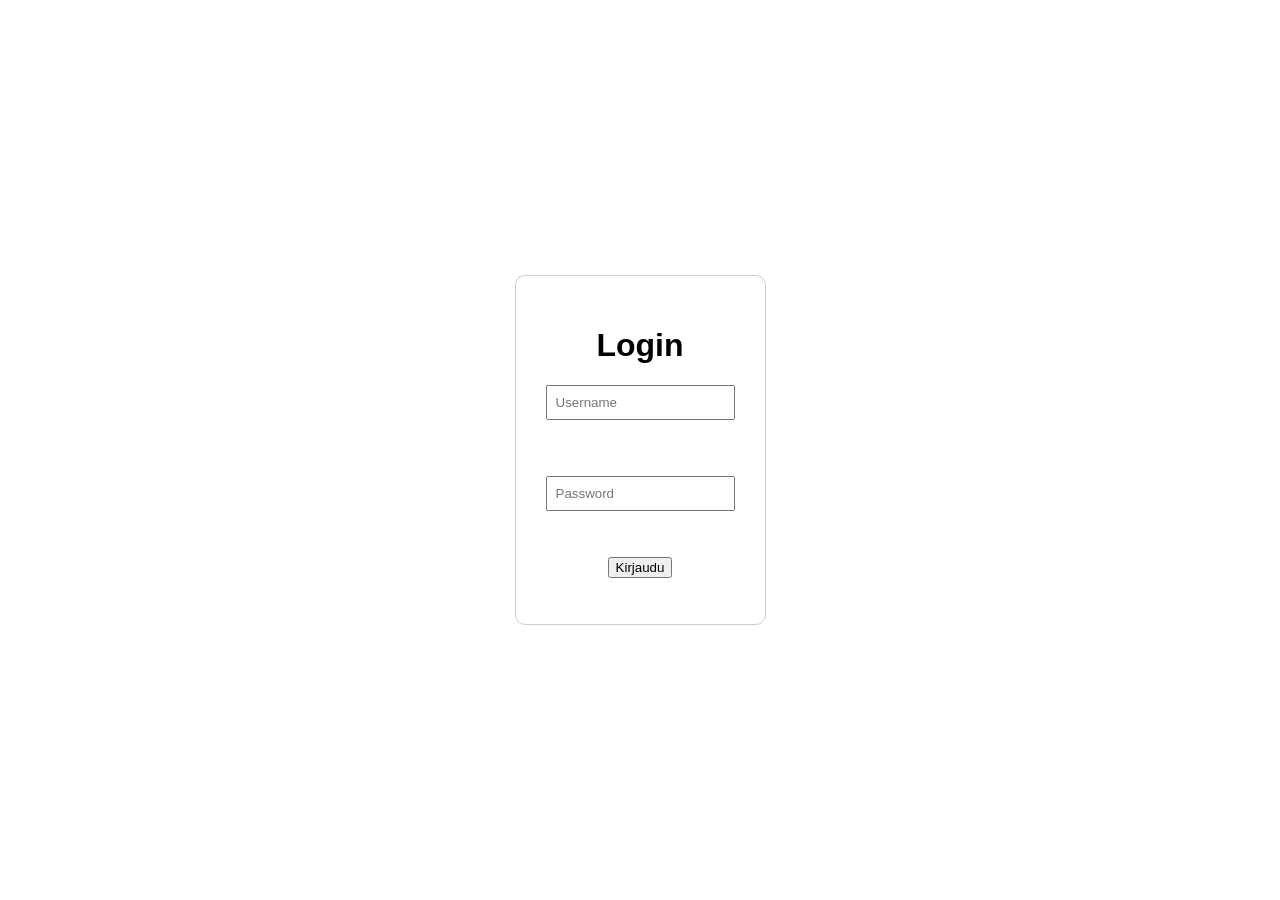
==== html/index.html @ 2c79e32a "banana" ====
<!DOCTYPE html>
<html lang="en">
  <head>
    <meta charset="utf-8">
    <title>Testi</title>
    <link rel="stylesheet" href="styles.css">
  </head>
    <div class="container">
      <h1>Login</h1>

      <input id="username" type="text" placeholder="Username">
      <br><br>
      <input id="password" type="password" placeholder="Password">
      <br><br>
      
      <button onclick="login()">Kirjaudu</button>
      <p id="result"></p>
    </div>
    <script src="script.js"></script>
  </body>
</html>
---- html/styles.css ----
body{
    margin:0;
    height:100vh;
    display:flex;
    justify-content:center;
    align-items:center;
    font-family:Arial, Helvetica, sans-serif;
}

.container{
    text-align:center;
    padding:30px;
    border:1px solid #ccc;
    border-radius:10px;
}

input{
    display:block;
    margin:10px auto;
    padding:8px;
}

button{
    padding:8x 15px;
}
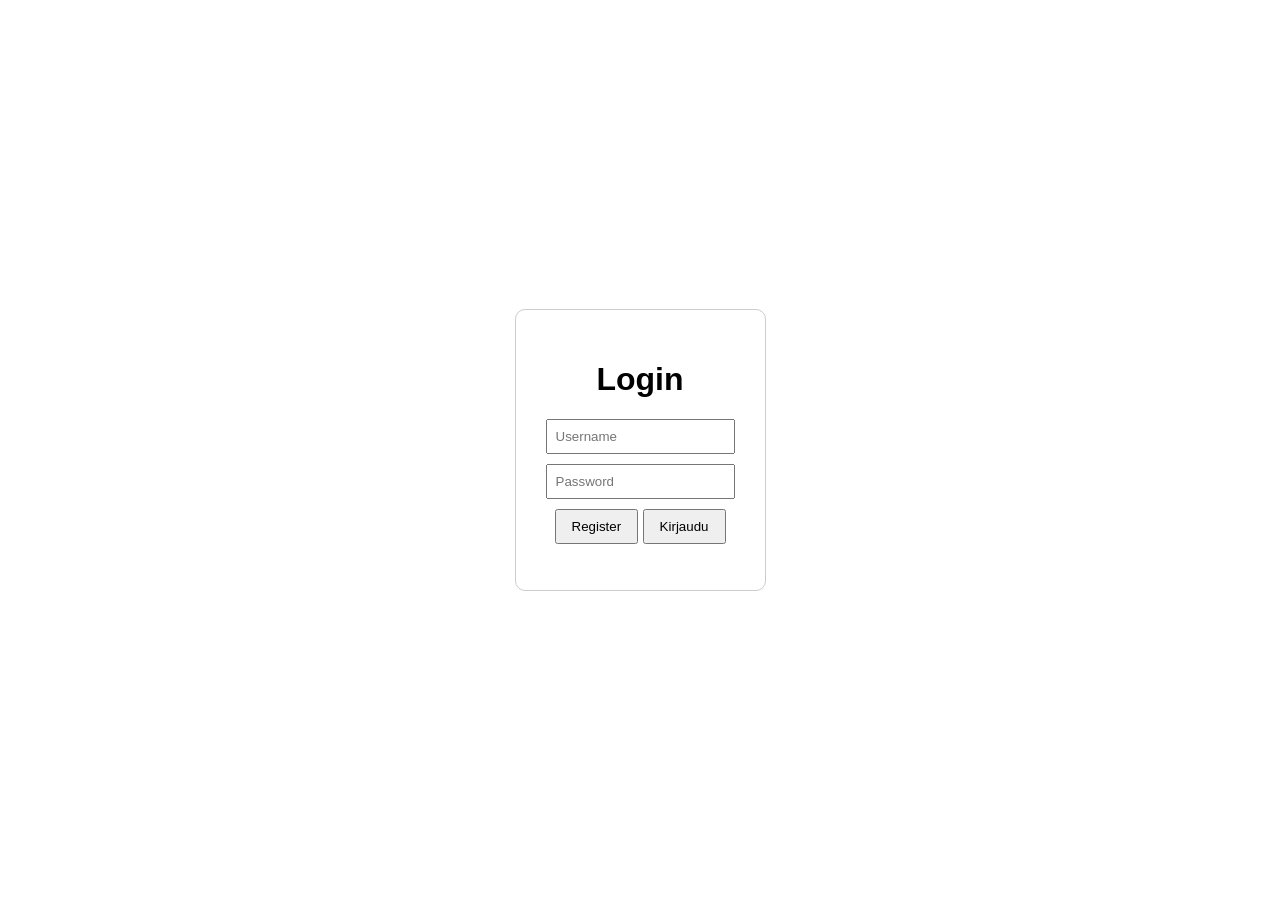
==== commit 2a3e1481: "masterfull website" ====
--- a/html/index.html
+++ b/html/index.html
@@ -9,10 +9,10 @@
       <h1>Login</h1>
 
       <input id="username" type="text" placeholder="Username">
-      <br><br>
       <input id="password" type="password" placeholder="Password">
-      <br><br>
       
+      <button onclick="window.location.href='/register.html'">Register</button>
+
       <button onclick="login()">Kirjaudu</button>
       <p id="result"></p>
     </div>
--- a/html/styles.css
+++ b/html/styles.css
@@ -21,5 +21,5 @@
 }
 
 button{
-    padding:8x 15px;
+    padding:8px 15px;
 }
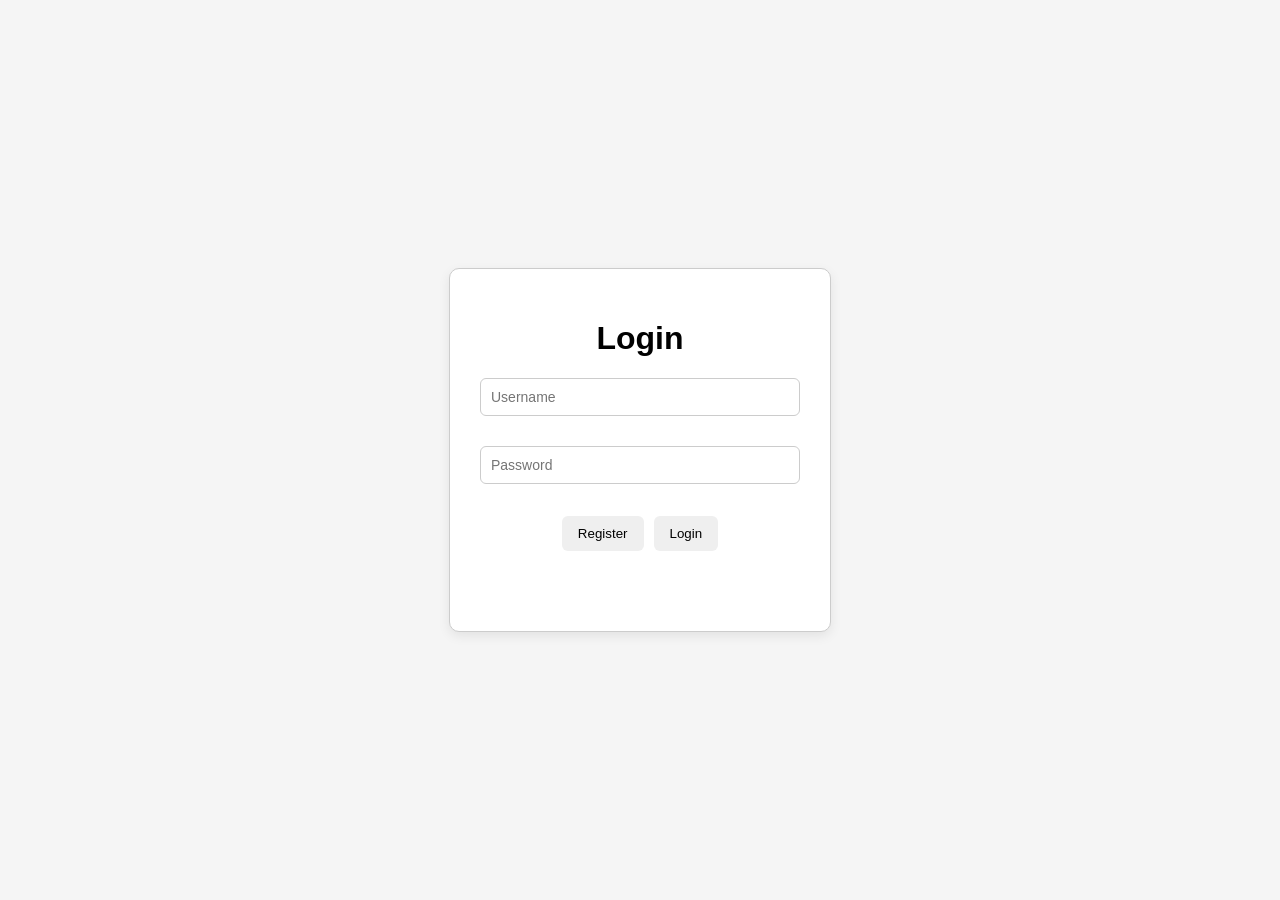
==== commit cee85415: "testi" ====
--- a/html/index.html
+++ b/html/index.html
@@ -1,21 +1,29 @@
 <!DOCTYPE html>
 <html lang="en">
-  <head>
-    <meta charset="utf-8">
-    <title>Testi</title>
-    <link rel="stylesheet" href="styles.css">
-  </head>
-    <div class="container">
-      <h1>Login</h1>
+<head>
+  <meta charset="utf-8">
+  <title>Login</title>
+  <link rel="stylesheet" href="styles.css">
+</head>
+<body>
+  <div class="container">
+    <h1>Login</h1>
 
-      <input id="username" type="text" placeholder="Username">
-      <input id="password" type="password" placeholder="Password">
-      
-      <button onclick="window.location.href='/register.html'">Register</button>
+    <input id="username" type="text" placeholder="Username">
+    <p id="username-error" class="error"></p>
 
-      <button onclick="login()">Kirjaudu</button>
-      <p id="result"></p>
+    <input id="password" type="password" placeholder="Password">
+    <p id="password-error" class="error"></p>
+
+    <div class="button-row">
+      <button type="button" onclick="window.location.href='/register.html'">Register</button>
+      <button type="button" onclick="login()">Login</button>
     </div>
-    <script src="script.js"></script>
-  </body>
-</html>
+
+    <p id="result"></p>
+  </div>
+
+  <script src="validation.js"></script>
+  <script src="auth.js"></script>
+</body>
+</html>
--- a/html/styles.css
+++ b/html/styles.css
@@ -1,10 +1,11 @@
 body{
     margin:0;
-    height:100vh;
+    min-height:100vh;
     display:flex;
     justify-content:center;
     align-items:center;
     font-family:Arial, Helvetica, sans-serif;
+    background:#f5f5f5;
 }
 
 .container{
@@ -12,14 +13,49 @@
     padding:30px;
     border:1px solid #ccc;
     border-radius:10px;
+    background:white;
+    min-width:320px;
+    box-shadow:0 4px 12px rgba(0,0,0,0.08);
 }
 
 input{
     display:block;
-    margin:10px auto;
-    padding:8px;
+    width:100%;
+    box-sizing:border-box;
+    margin:8px 0 0 0;
+    padding:10px;
+    border:1px solid #ccc;
+    border-radius:6px;
+    font-size:14px;
 }
 
 button{
-    padding:8px 15px;
+    padding:10px 16px;
+    border:none;
+    border-radius:6px;
+    cursor:pointer;
+}
+
+.button-row{
+    display:flex;
+    justify-content:center;
+    gap:10px;
+    margin-top:10px;
+}
+
+.error{
+    color:red;
+    font-size:14px;
+    margin:4px 0 8px 0;
+    min-height:18px;
+    text-align:left;
+}
+
+input.invalid{
+    border:1px solid red;
+}
+
+#result{
+    margin-top:14px;
+    min-height:20px;
 }
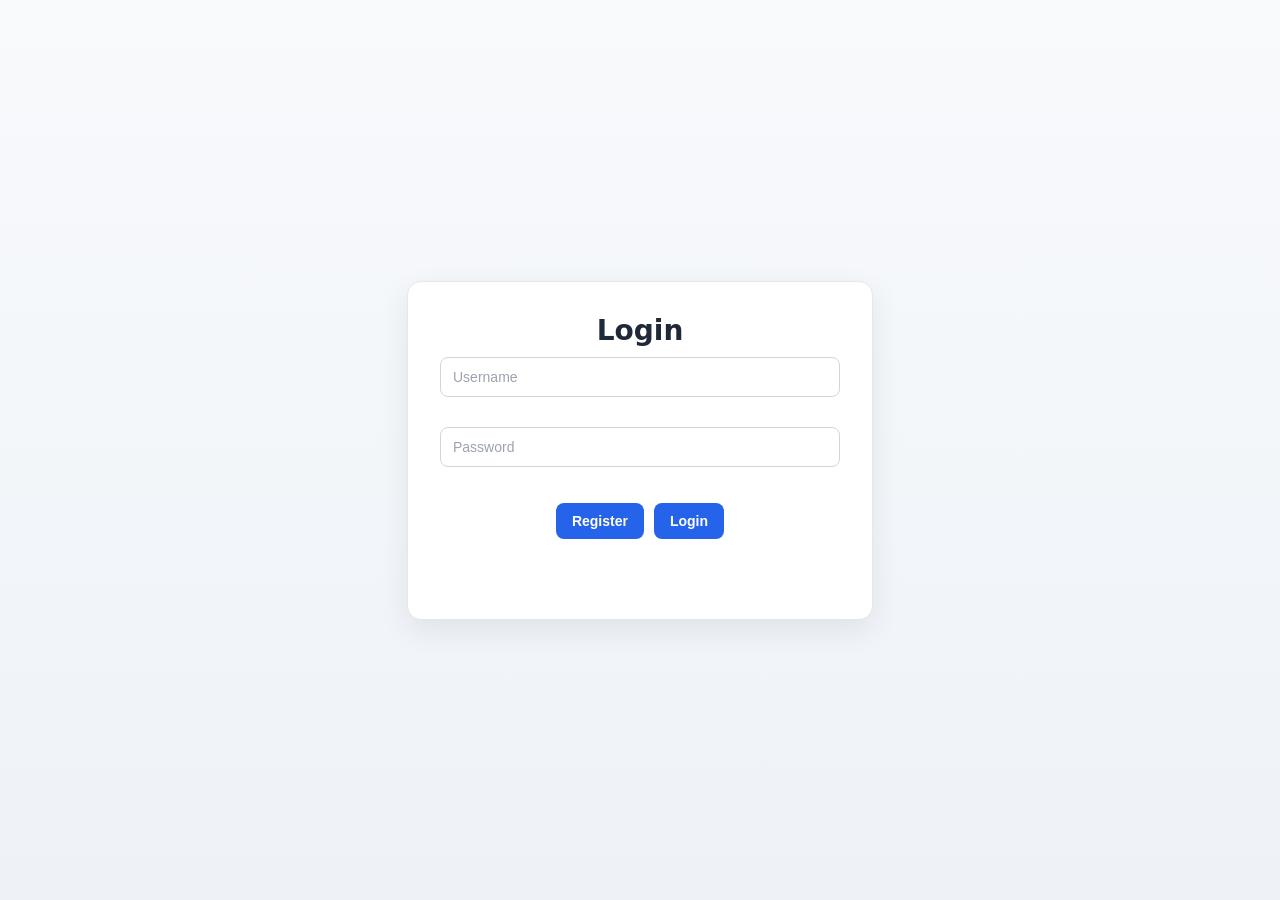
==== commit fda81e60: "suuri" ====
--- a/html/index.html
+++ b/html/index.html
@@ -3,7 +3,7 @@
 <head>
   <meta charset="utf-8">
   <title>Login</title>
-  <link rel="stylesheet" href="styles.css">
+  <link rel="stylesheet" href="styles/auth.css">
 </head>
 <body>
   <div class="container">
@@ -23,7 +23,7 @@
     <p id="result"></p>
   </div>
 
-  <script src="validation.js"></script>
-  <script src="auth.js"></script>
+  <script src="scripts/validation.js"></script>
+  <script src="scripts/auth.js"></script>
 </body>
 </html>
--- a/html/styles/auth.css
+++ b/html/styles/auth.css
@@ -0,0 +1,104 @@
+body{
+    margin:0;
+    min-height:100vh;
+    display:flex;
+    justify-content:center;
+    align-items:center;
+    font-family:system-ui, -apple-system, BlinkMacSystemFont, "Segoe UI", Roboto, Arial, sans-serif;
+    background:linear-gradient(180deg, #f8fafc 0%, #eef2f7 100%);
+    color:#1f2937;
+}
+
+.container{
+    text-align:center;
+    padding:32px;
+    background:white;
+    min-width:320px;
+    max-width:400px;
+    width:100%;
+    border:1px solid #e5e7eb;
+    border-radius:14px;
+    box-shadow:0 10px 30px rgba(0,0,0,0.08);
+}
+
+h1{
+    margin:0 0 10px 0;
+    font-size:28px;
+}
+
+p{
+    margin:0 0 12px 0;
+    color:#4b5563;
+}
+
+input{
+    display:block;
+    width:100%;
+    box-sizing:border-box;
+    margin:8px 0 0 0;
+    padding:11px 12px;
+    border:1px solid #d1d5db;
+    border-radius:8px;
+    font-size:14px;
+    background:#fff;
+    transition:border-color 0.2s ease, box-shadow 0.2s ease;
+}
+
+input:focus{
+    outline:none;
+    border-color:#2563eb;
+    box-shadow:0 0 0 3px rgba(37,99,235,0.15);
+}
+
+input::placeholder{
+    color:#9ca3af;
+}
+
+input.invalid{
+    border-color:#dc2626;
+    box-shadow:0 0 0 3px rgba(220,38,38,0.12);
+}
+
+button{
+    padding:10px 16px;
+    border:none;
+    border-radius:8px;
+    cursor:pointer;
+    background:#2563eb;
+    color:white;
+    font-size:14px;
+    font-weight:600;
+    transition:background 0.2s ease, transform 0.08s ease;
+}
+
+button:hover{
+    background:#1d4ed8;
+}
+
+button:active{
+    transform:scale(0.98);
+}
+
+.button-row{
+    display:flex;
+    justify-content:center;
+    gap:10px;
+    margin-top:14px;
+    flex-wrap:wrap;
+}
+
+.error{
+    color:#dc2626;
+    font-size:13px;
+    margin:4px 0 8px 0;
+    min-height:18px;
+    text-align:left;
+}
+
+#result{
+    margin-top:16px;
+    min-height:20px;
+    font-size:14px;
+    font-weight:500;
+    color:#111827;
+}
